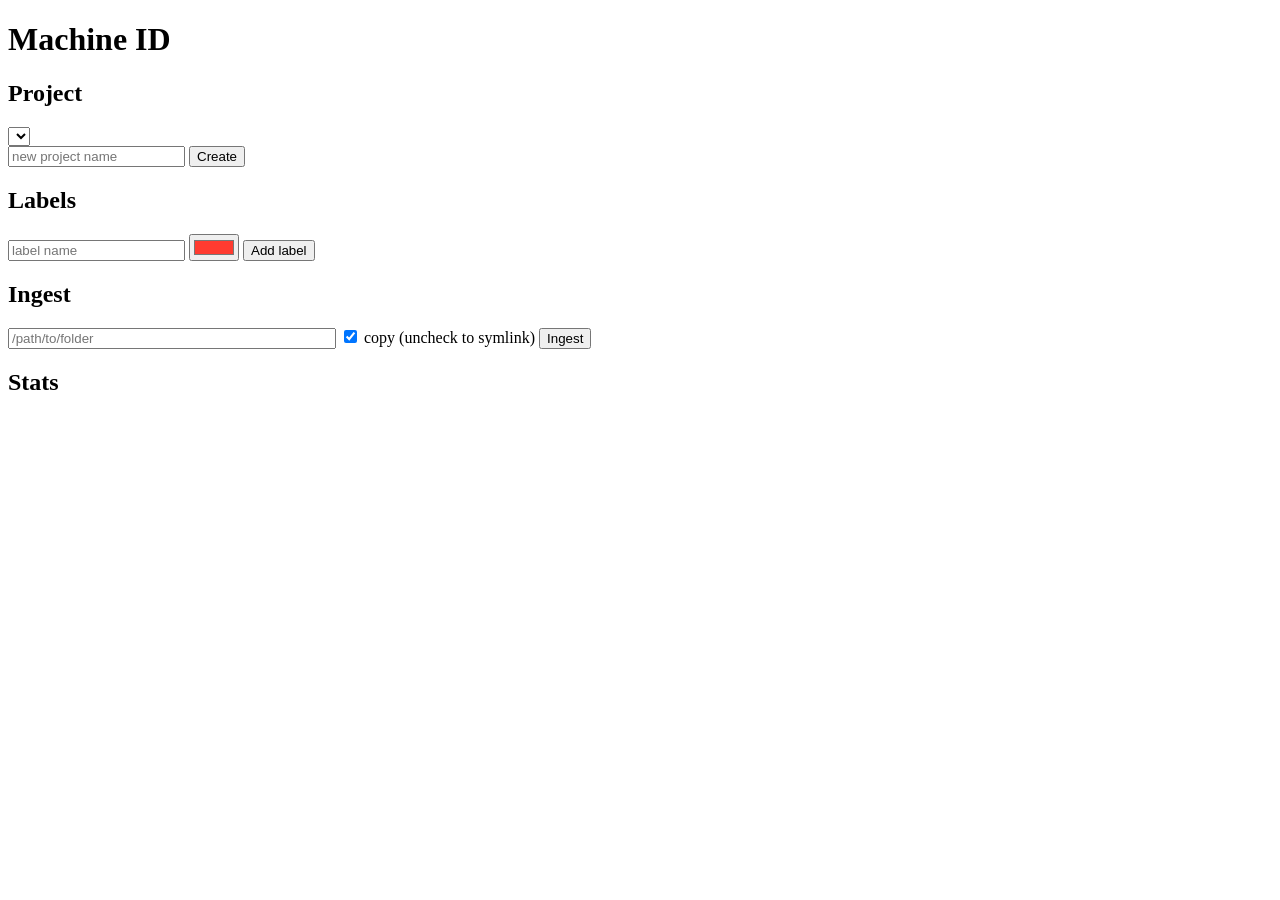
==== app/templates/index.html @ d6396198 "Initial commit: scaffold + projects/labels/ingest (steps 00-01) Co-Authored-By: Claude Sonnet 5 <nor" ====
<!doctype html>
<html lang="en">
<head>
  <meta charset="utf-8">
  <title>Machine ID</title>
  <link rel="stylesheet" href="/static/style.css">
</head>
<body>
  <h1>Machine ID</h1>

  <section>
    <h2>Project</h2>
    <select id="project-select"></select>
    <form id="project-form">
      <input id="project-name" type="text" placeholder="new project name" required>
      <button type="submit">Create</button>
    </form>
  </section>

  <section>
    <h2>Labels</h2>
    <ul id="label-list"></ul>
    <form id="label-form">
      <input id="label-name" type="text" placeholder="label name" required>
      <input id="label-color" type="color" value="#ff3b30">
      <button type="submit">Add label</button>
    </form>
  </section>

  <section>
    <h2>Ingest</h2>
    <form id="ingest-form">
      <input id="ingest-dir" type="text" placeholder="/path/to/folder" required style="width:24em">
      <label><input id="ingest-copy" type="checkbox" checked> copy (uncheck to symlink)</label>
      <button type="submit">Ingest</button>
    </form>
    <pre id="ingest-report"></pre>
  </section>

  <section>
    <h2>Stats</h2>
    <pre id="stats"></pre>
  </section>

  <script src="/static/app.js"></script>
</body>
</html>
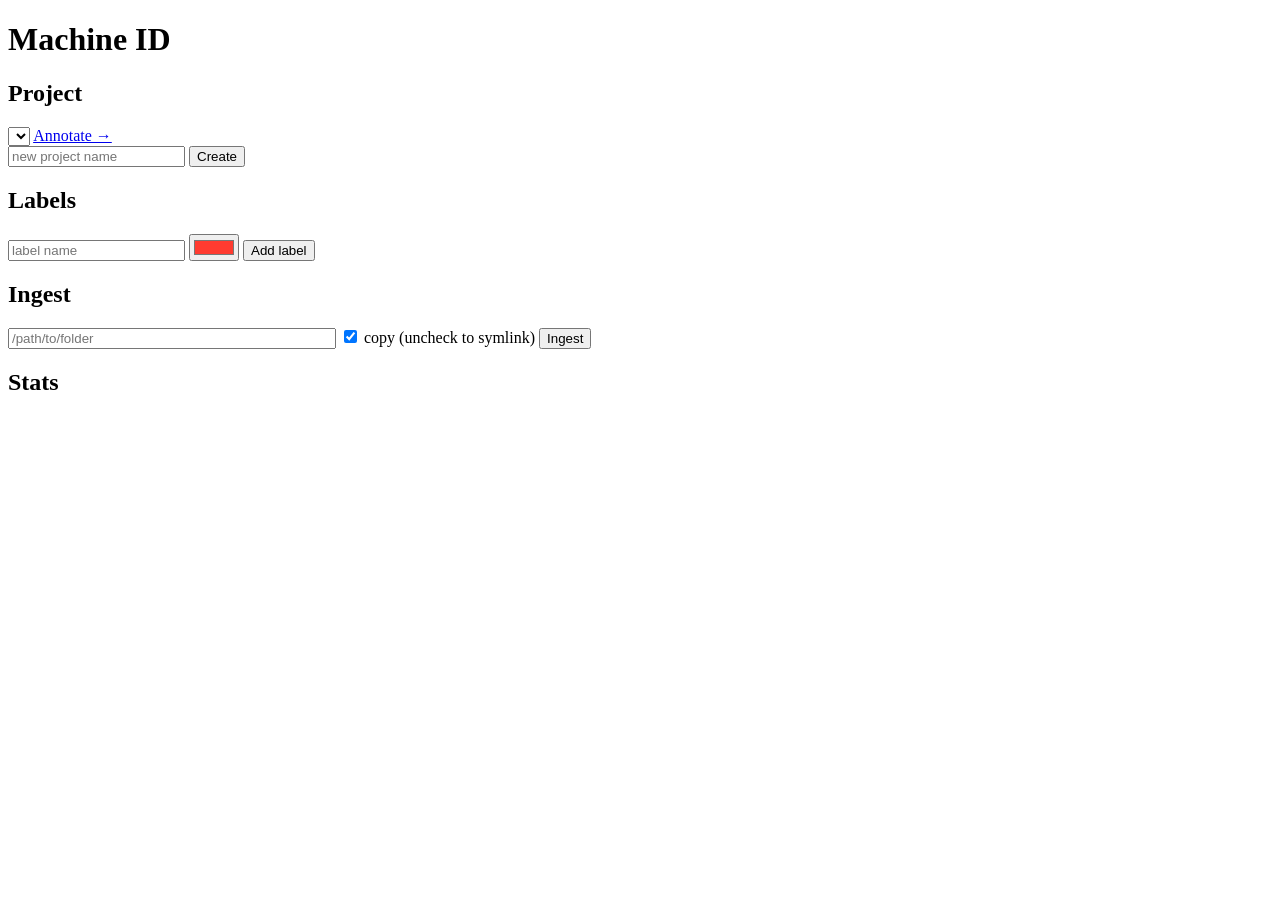
==== commit a670b457: "Add keyboard-driven annotation UI (step 02) Canvas-based box drawing/moving/resizing with the full k" ====
--- a/app/templates/index.html
+++ b/app/templates/index.html
@@ -11,6 +11,7 @@
   <section>
     <h2>Project</h2>
     <select id="project-select"></select>
+    <a id="annotate-link" href="#">Annotate →</a>
     <form id="project-form">
       <input id="project-name" type="text" placeholder="new project name" required>
       <button type="submit">Create</button>
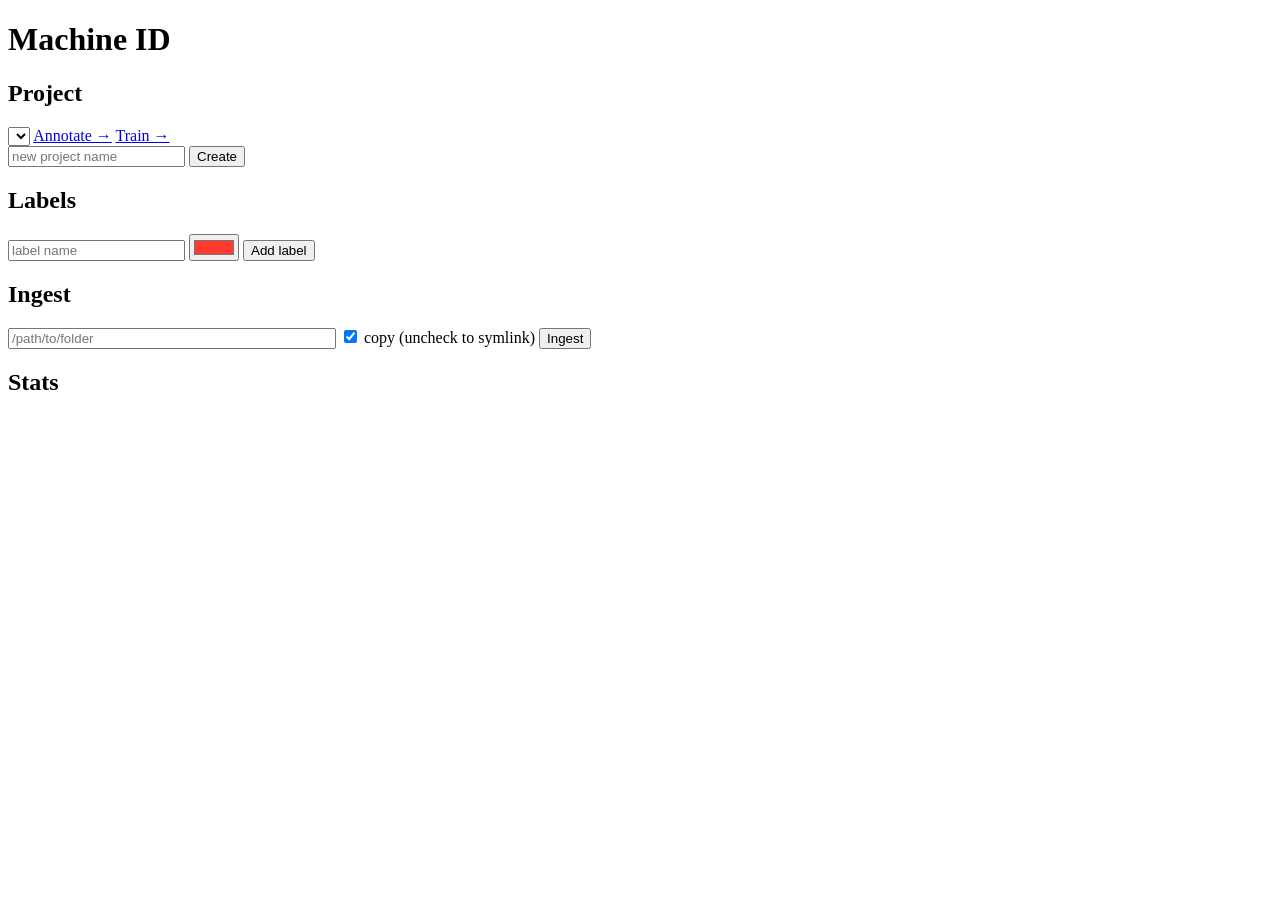
==== commit 1765bff8: "Add background training with live logs and model registry (step 04) Training runs in a subprocess, n" ====
--- a/app/templates/index.html
+++ b/app/templates/index.html
@@ -12,6 +12,7 @@
     <h2>Project</h2>
     <select id="project-select"></select>
     <a id="annotate-link" href="#">Annotate →</a>
+    <a id="train-link" href="#">Train →</a>
     <form id="project-form">
       <input id="project-name" type="text" placeholder="new project name" required>
       <button type="submit">Create</button>
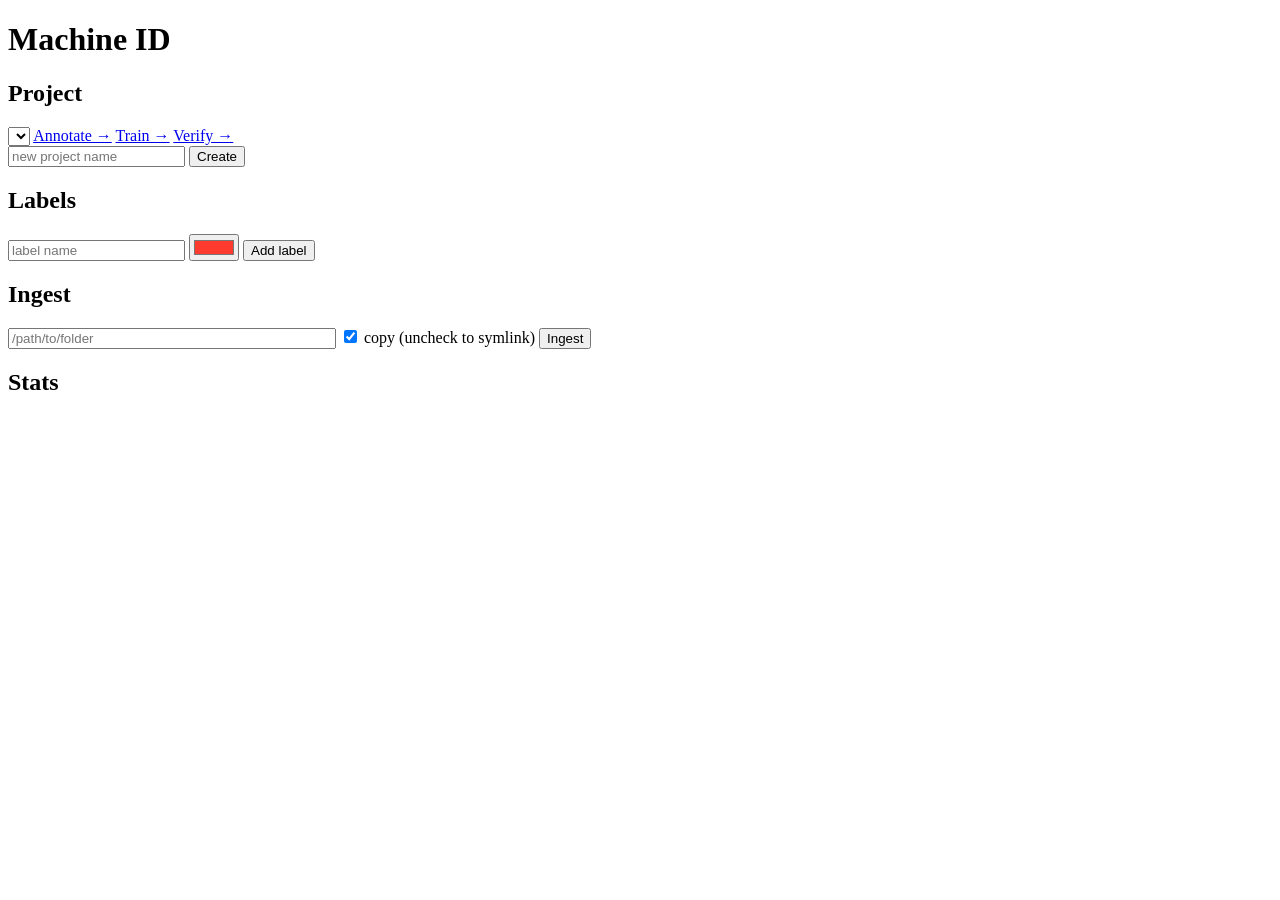
==== commit 8f7ed23d: "Add inference playground: image/video/webcam against ONNX (step 06) Loads model.onnx exclusively, ne" ====
--- a/app/templates/index.html
+++ b/app/templates/index.html
@@ -13,6 +13,7 @@
     <select id="project-select"></select>
     <a id="annotate-link" href="#">Annotate →</a>
     <a id="train-link" href="#">Train →</a>
+    <a id="verify-link" href="#">Verify →</a>
     <form id="project-form">
       <input id="project-name" type="text" placeholder="new project name" required>
       <button type="submit">Create</button>
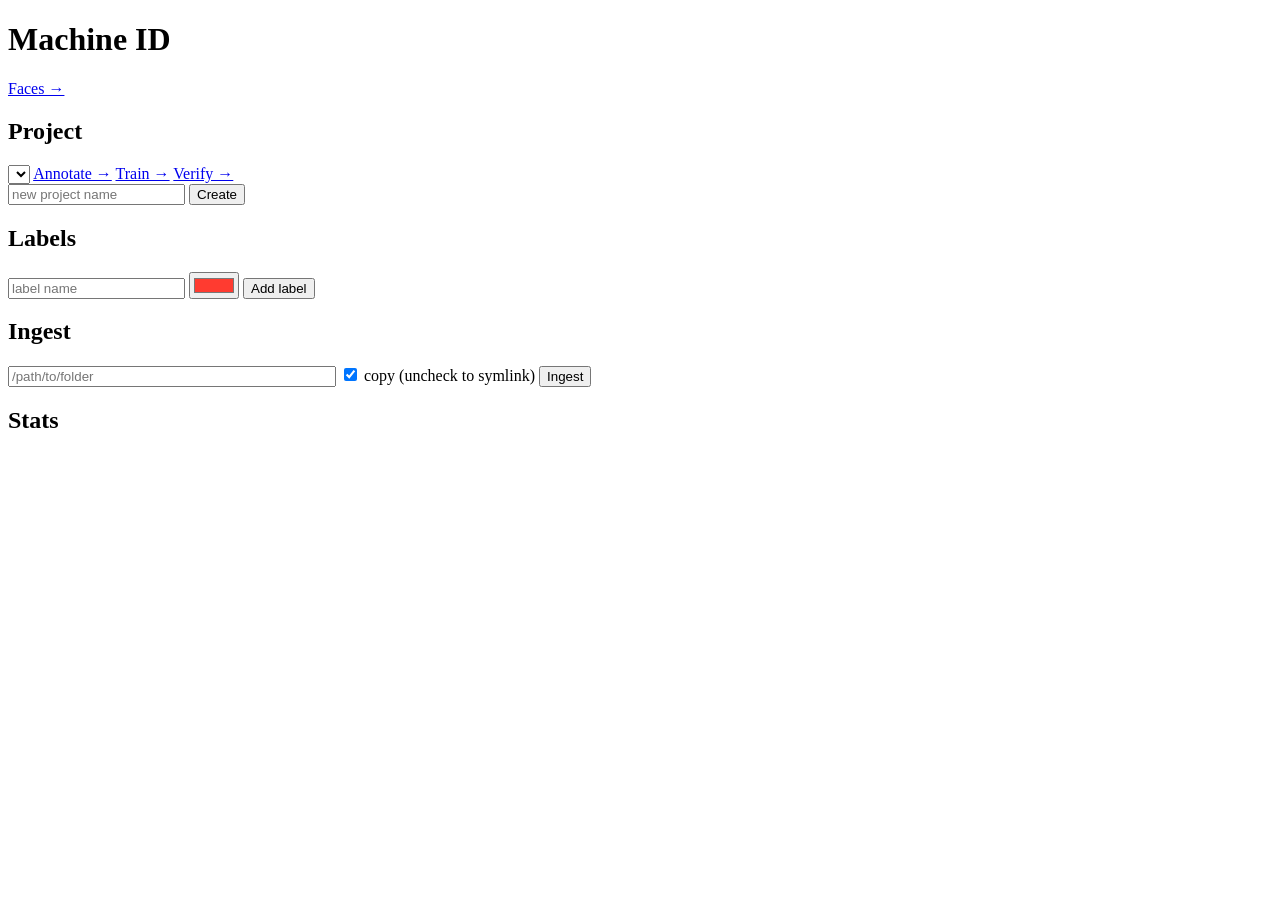
==== commit 464bdcf6: "Add face detection + recognition: gallery, identify, export (step 08) Separate pipeline from object " ====
--- a/app/templates/index.html
+++ b/app/templates/index.html
@@ -7,6 +7,7 @@
 </head>
 <body>
   <h1>Machine ID</h1>
+  <p><a href="/faces">Faces →</a></p>
 
   <section>
     <h2>Project</h2>
